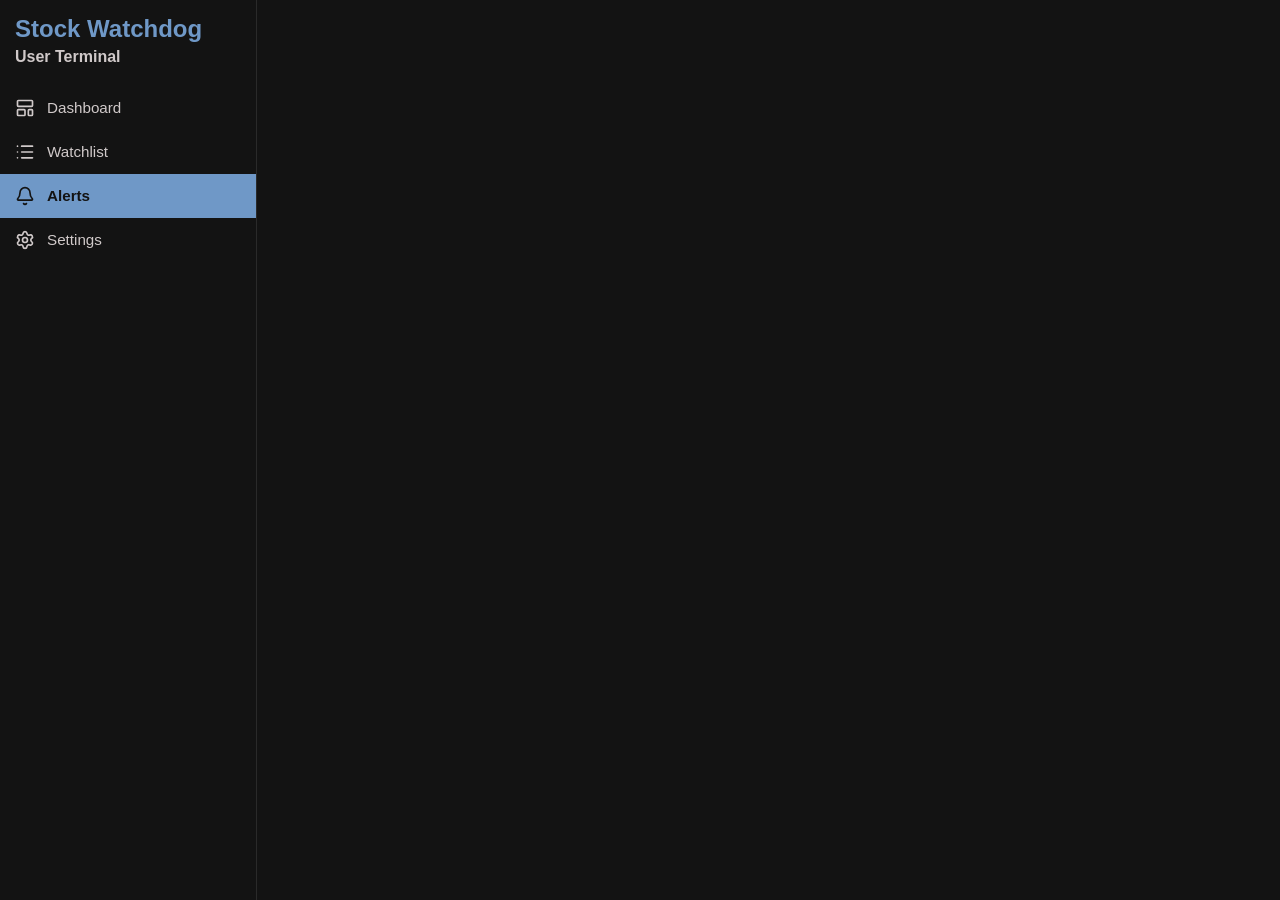
==== src/main/resources/static/alerts.html @ f3382009 "Add HTML files for alerts, settings, and watchlist; update index and login pages with CSRF protectio" ====
<!DOCTYPE html>
<html lang="en">
<head>
    <meta charset="UTF-8">
    <meta name="viewport" content="width=device-width, initial-scale=1.0">
    <title>Alerts</title>
    <link rel="stylesheet" href="./index.css">
    <link rel="stylesheet" href="https://rsms.me/inter/inter.css">
    <script src="form.js" defer></script>
</head>
<body>
    <div class="sidebar">
        <h2>Stock Watchdog</h2>
        <h4> User Terminal</h4>
        <div class="tab-container">
            <ul>
                <li><svg xmlns="http://www.w3.org/2000/svg" width="24" height="24" viewBox="0 0 24 24" fill="none" stroke="currentColor" stroke-width="2" stroke-linecap="round" stroke-linejoin="round" class="lucide lucide-layout-template-icon lucide-layout-template"><rect width="18" height="7" x="3" y="3" rx="1"/><rect width="9" height="7" x="3" y="14" rx="1"/><rect width="5" height="7" x="16" y="14" rx="1"/></svg>
                    <button type="button" data-page="./index.html">Dashboard</button>
                </li>
                <li>
                    <svg xmlns="http://www.w3.org/2000/svg" width="24" height="24" viewBox="0 0 24 24" fill="none" stroke="currentColor" stroke-width="2" stroke-linecap="round" stroke-linejoin="round" class="lucide lucide-list-icon lucide-list"><path d="M3 5h.01"/><path d="M3 12h.01"/><path d="M3 19h.01"/><path d="M8 5h13"/><path d="M8 12h13"/><path d="M8 19h13"/></svg>
                    <button type="button" data-page="./watchlist.html">Watchlist</button>
                </li>
                <li class="active">
                    <svg xmlns="http://www.w3.org/2000/svg" width="24" height="24" viewBox="0 0 24 24" fill="none" stroke="currentColor" stroke-width="2" stroke-linecap="round" stroke-linejoin="round" class="lucide lucide-bell-icon lucide-bell"><path d="M10.268 21a2 2 0 0 0 3.464 0"/><path d="M3.262 15.326A1 1 0 0 0 4 17h16a1 1 0 0 0 .74-1.673C19.41 13.956 18 12.499 18 8A6 6 0 0 0 6 8c0 4.499-1.411 5.956-2.738 7.326"/></svg>
                    <button type="button" data-page="./alerts.html">Alerts</button>
                </li>
                <li>
                    <svg xmlns="http://www.w3.org/2000/svg" width="24" height="24" viewBox="0 0 24 24" fill="none" stroke="currentColor" stroke-width="2" stroke-linecap="round" stroke-linejoin="round" class="lucide lucide-settings-icon lucide-settings"><path d="M9.671 4.136a2.34 2.34 0 0 1 4.659 0 2.34 2.34 0 0 0 3.319 1.915 2.34 2.34 0 0 1 2.33 4.033 2.34 2.34 0 0 0 0 3.831 2.34 2.34 0 0 1-2.33 4.033 2.34 2.34 0 0 0-3.319 1.915 2.34 2.34 0 0 1-4.659 0 2.34 2.34 0 0 0-3.32-1.915 2.34 2.34 0 0 1-2.33-4.033 2.34 2.34 0 0 0 0-3.831A2.34 2.34 0 0 1 6.35 6.051a2.34 2.34 0 0 0 3.319-1.915"/><circle cx="12" cy="12" r="3"/></svg>
                    <button type="button" data-page="./settings.html">Settings</button>
                </li>
            </ul>
        </div>
    </div>
</body>
</html>
---- src/main/resources/static/index.css ----
html, body{
    margin: 0px;
    background-color: #131313;
    height: 100%;
}
.topbar{
    position: fixed;
    top: 0;
    left: 20vw;
    right: 0;
    height: 64px;
    display: flex;
    align-items: center;
    padding: 0 20px;
    color: #d0c9c9;
    background-color: #131313;
    border-bottom: 1px solid #2a2a2a;
    border-left: 1px solid #2a2a2a;
    z-index: 10;
}   

.topbar h1{
    margin: 0;
    font-family: "Inter", sans-serif;
    font-size: 1.4rem;
}

.sidebar {
    width: 20vw;
    height: 100vh;
    border-right: 1px solid #2a2a2a;
    margin: 0;
    padding: 0;
    overflow-y: auto;      
}
.sidebar h2{
    color: #6f98c7;
    font-family: "Inter", sans-serif;
    height: auto;
    margin: 15px;
    margin-bottom: 0px;    
}
.sidebar h4{
    color: #d0c9c9;
    font-family: "Inter", sans-serif;
    height: auto;
    margin: 5px 15px 0px 15px;
}
.sidebar.tab-container ul{
    list-style-type: none;
    margin: 0;
    padding: 0;
}

.sidebar .tab-container ul{
    list-style-type: none;
    margin: 0;
    margin-top: 20px;
    padding: 0;
}
.sidebar .tab-container button{
    height: 100%;
    background-color: transparent;
    border-style: none;
    color: #d0c9c9;
    flex: 1;
    text-align: left;
    padding: 0;
    font-size: 0.95rem;
    line-height: 1;
    cursor: pointer;

}
.sidebar .tab-container li{
    width: 100%;
    display: flex;
    align-items: center;
    gap: 12px;
    padding: 12px 15px;
    margin-left: 0px;
    background-color: transparent;
    font-family: "Inter", sans-serif;
    color: #d0c9c9;
    font-size: small;
    list-style-type: none;
    transition: background-color 0.3s ease;
}
.sidebar .tab-container li svg{
    width: 20px;
    height: 20px;
    flex-shrink: 0;
}
.sidebar .tab-container li.active{
    background-color:#6f98c7;
    color: #131313;
}
.sidebar .tab-container li.active button{
    color: #131313;
    font-weight: 600;
}
.sidebar .tab-container li:hover{
    background-color:#2a2a2a;
}
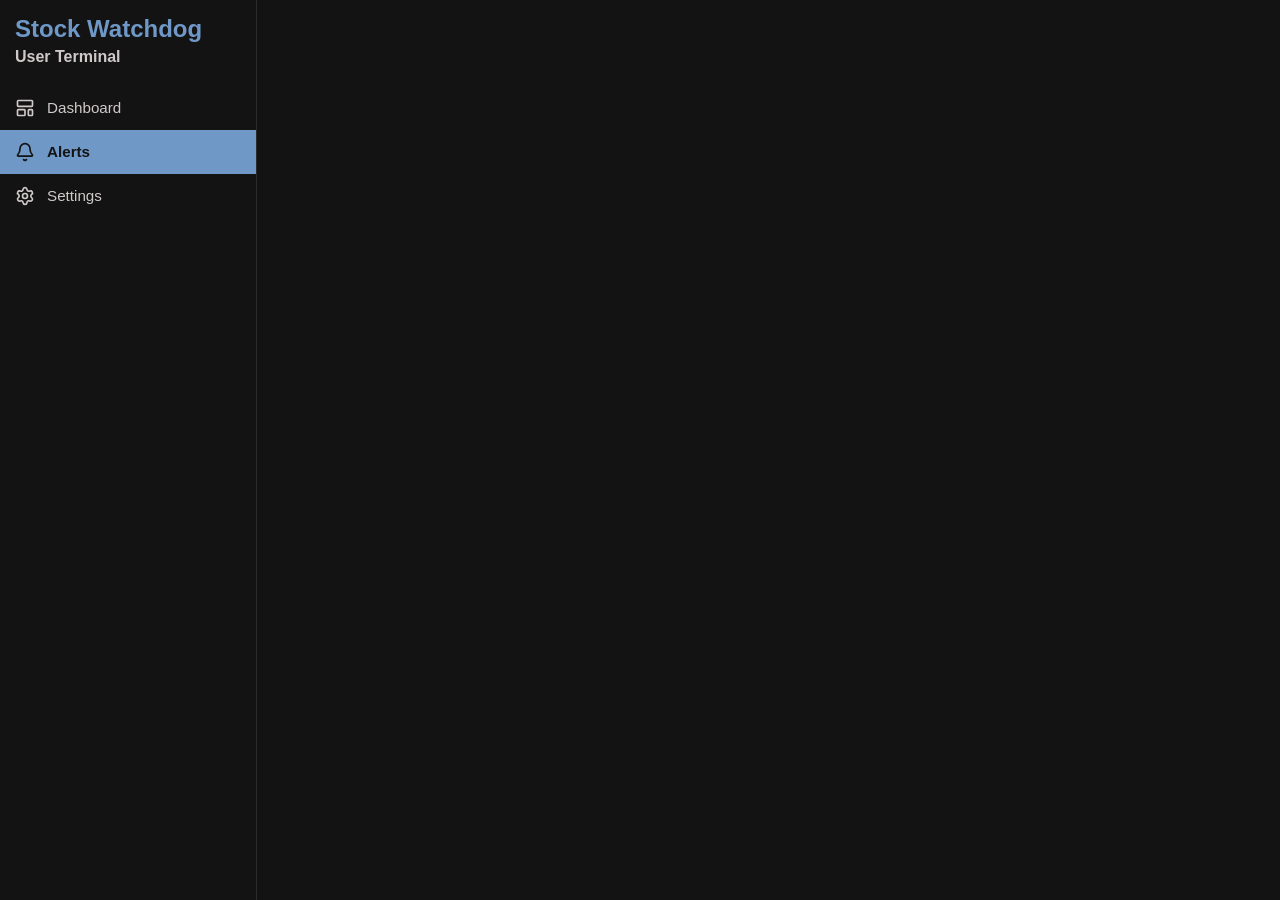
==== commit c887d311: "Removed static watchlist reference." ====
--- a/src/main/resources/static/alerts.html
+++ b/src/main/resources/static/alerts.html
@@ -17,10 +17,7 @@
                 <li><svg xmlns="http://www.w3.org/2000/svg" width="24" height="24" viewBox="0 0 24 24" fill="none" stroke="currentColor" stroke-width="2" stroke-linecap="round" stroke-linejoin="round" class="lucide lucide-layout-template-icon lucide-layout-template"><rect width="18" height="7" x="3" y="3" rx="1"/><rect width="9" height="7" x="3" y="14" rx="1"/><rect width="5" height="7" x="16" y="14" rx="1"/></svg>
                     <button type="button" data-page="./index.html">Dashboard</button>
                 </li>
-                <li>
-                    <svg xmlns="http://www.w3.org/2000/svg" width="24" height="24" viewBox="0 0 24 24" fill="none" stroke="currentColor" stroke-width="2" stroke-linecap="round" stroke-linejoin="round" class="lucide lucide-list-icon lucide-list"><path d="M3 5h.01"/><path d="M3 12h.01"/><path d="M3 19h.01"/><path d="M8 5h13"/><path d="M8 12h13"/><path d="M8 19h13"/></svg>
-                    <button type="button" data-page="./watchlist.html">Watchlist</button>
-                </li>
+               
                 <li class="active">
                     <svg xmlns="http://www.w3.org/2000/svg" width="24" height="24" viewBox="0 0 24 24" fill="none" stroke="currentColor" stroke-width="2" stroke-linecap="round" stroke-linejoin="round" class="lucide lucide-bell-icon lucide-bell"><path d="M10.268 21a2 2 0 0 0 3.464 0"/><path d="M3.262 15.326A1 1 0 0 0 4 17h16a1 1 0 0 0 .74-1.673C19.41 13.956 18 12.499 18 8A6 6 0 0 0 6 8c0 4.499-1.411 5.956-2.738 7.326"/></svg>
                     <button type="button" data-page="./alerts.html">Alerts</button>
--- a/src/main/resources/static/index.css
+++ b/src/main/resources/static/index.css
@@ -100,4 +100,115 @@
 }
 .sidebar .tab-container li:hover{
     background-color:#2a2a2a;
+}
+:root{
+    --surface: #131313;
+    --surface-high: #2a2a2a;
+    --surface-highest: #353534;
+    --border: #2a2a2a;
+    --text: #e5e2e1;
+    --text-muted: #d0c9c9;
+    --text-dim: #9a9a9a;
+    --primary: #6f98c7;
+    --positive: #4edea3;
+    --negative: #ff8a80;
+    --radius-sm: 4px;
+    --radius: 6px;
+    --space-sm: 8px;
+    --space-md: 16px;
+    --space-lg: 24px;
+    --font-mono: "JetBrains Mono", monospace;
+}
+
+.main-content{
+    position: fixed;
+    top: 64px;
+    left: 20vw;
+    right: 0;
+    bottom: 0;
+    overflow-y: auto;
+    padding: var(--space-lg);
+    box-sizing: border-box;
+}
+
+#results-container{
+    display: grid;
+    grid-template-columns: repeat(auto-fill, minmax(220px, 1fr));
+    gap: var(--space-md);
+}
+
+.stock-card{
+    background: var(--surface-high);
+    border: 1px solid var(--border);
+    border-radius: var(--radius);
+    padding: var(--space-md);
+    display: flex;
+    flex-direction: column;
+    gap: 6px;
+    transition: border-color 0.2s ease;
+}
+
+.stock-card:hover{
+    border-color: var(--primary);
+}
+
+.stock-card .symbol{
+    font-family: var(--font-mono);
+    font-weight: 600;
+    font-size: 1.05rem;
+    color: var(--primary);
+    line-height: 1.2;
+}
+
+.stock-card .company-name{
+    color: var(--text-muted);
+    font-size: 0.85rem;
+    line-height: 1.35;
+    overflow-wrap: break-word;
+}
+
+.stock-card .meta{
+    display: flex;
+    flex-wrap: wrap;
+    gap: 6px;
+    margin-top: 4px;
+}
+
+.stock-card .badge{
+    font-family: var(--font-mono);
+    font-size: 0.68rem;
+    letter-spacing: 0.03em;
+    text-transform: uppercase;
+    color: var(--text-dim);
+    background: var(--surface);
+    border: 1px solid var(--border);
+    border-radius: var(--radius-sm);
+    padding: 3px 7px;
+}
+
+.search-input-wrapper{
+    position: relative;
+    display: inline-block;
+}
+
+.spinner{
+    display: none;
+    position: absolute;
+    right: 12px;
+    top: 50%;
+    width: 14px;
+    height: 14px;
+    margin-top: -7px;
+    border: 2px solid var(--border);
+    border-top-color: var(--primary);
+    border-radius: 50%;
+    animation: spin 0.6s linear infinite;
+}
+
+.spinner.active{
+    display: block;
+}
+
+@keyframes spin{
+    to { transform: rotate(360deg); }
 }
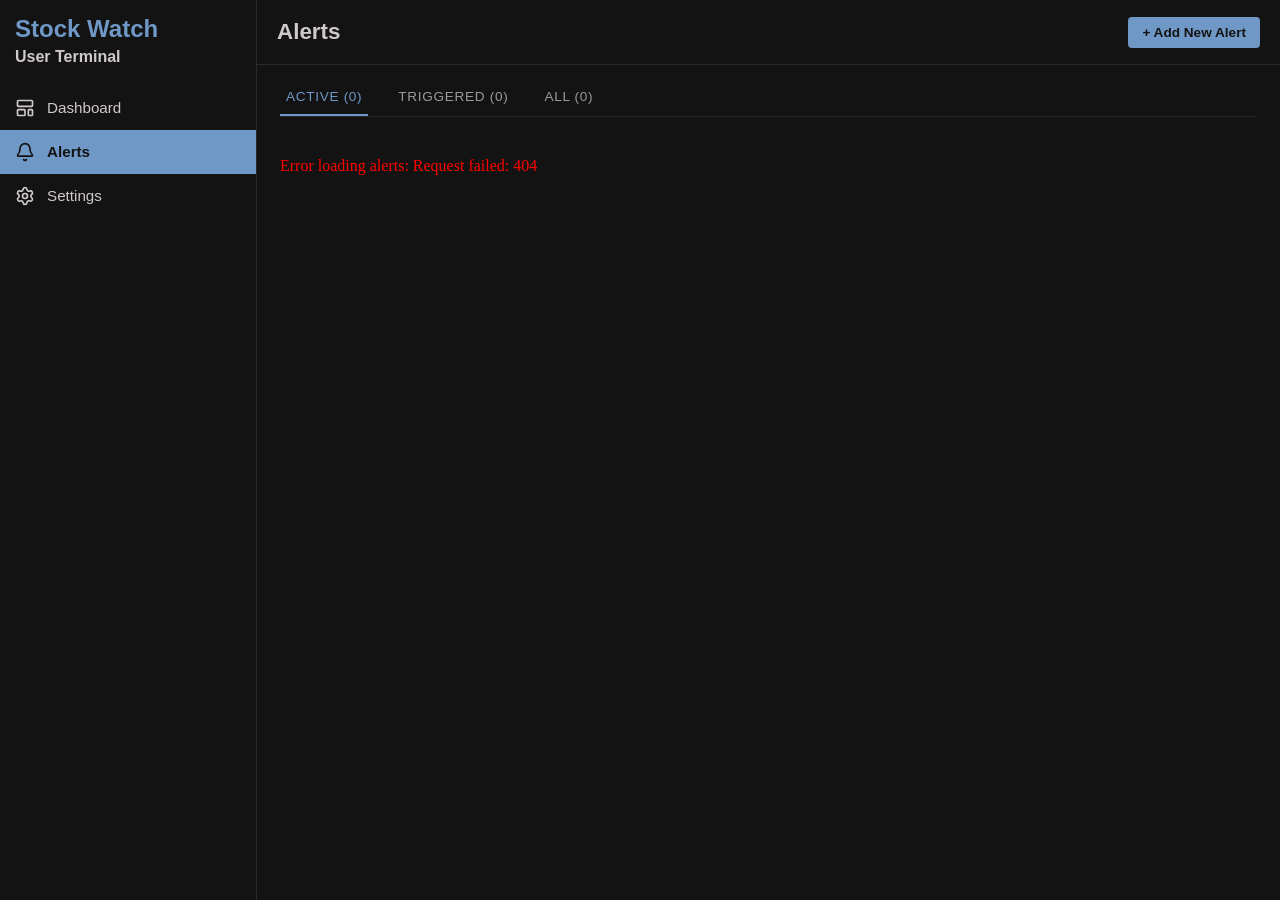
==== commit a9130de0: "Refactor UI components and styles for Stock Watch application - Updated CSS styles for improved layo" ====
--- a/src/main/resources/static/alerts.html
+++ b/src/main/resources/static/alerts.html
@@ -6,18 +6,19 @@
     <title>Alerts</title>
     <link rel="stylesheet" href="./index.css">
     <link rel="stylesheet" href="https://rsms.me/inter/inter.css">
+    <script src="notifications.js" defer></script>
     <script src="form.js" defer></script>
+    <script src="alerts.js" defer></script>
 </head>
 <body>
     <div class="sidebar">
-        <h2>Stock Watchdog</h2>
+        <h2>Stock Watch</h2>
         <h4> User Terminal</h4>
         <div class="tab-container">
             <ul>
                 <li><svg xmlns="http://www.w3.org/2000/svg" width="24" height="24" viewBox="0 0 24 24" fill="none" stroke="currentColor" stroke-width="2" stroke-linecap="round" stroke-linejoin="round" class="lucide lucide-layout-template-icon lucide-layout-template"><rect width="18" height="7" x="3" y="3" rx="1"/><rect width="9" height="7" x="3" y="14" rx="1"/><rect width="5" height="7" x="16" y="14" rx="1"/></svg>
                     <button type="button" data-page="./index.html">Dashboard</button>
                 </li>
-               
                 <li class="active">
                     <svg xmlns="http://www.w3.org/2000/svg" width="24" height="24" viewBox="0 0 24 24" fill="none" stroke="currentColor" stroke-width="2" stroke-linecap="round" stroke-linejoin="round" class="lucide lucide-bell-icon lucide-bell"><path d="M10.268 21a2 2 0 0 0 3.464 0"/><path d="M3.262 15.326A1 1 0 0 0 4 17h16a1 1 0 0 0 .74-1.673C19.41 13.956 18 12.499 18 8A6 6 0 0 0 6 8c0 4.499-1.411 5.956-2.738 7.326"/></svg>
                     <button type="button" data-page="./alerts.html">Alerts</button>
@@ -29,5 +30,55 @@
             </ul>
         </div>
     </div>
+
+    <div class="topbar">
+        <h1>Alerts</h1>
+        <button type="button" id="open-add-alert-btn" class="btn-primary" style="margin-left:auto;">+ Add New Alert</button>
+    </div>
+
+    <div class="main-content">
+        <div class="tabs">
+            <button type="button" class="tab active" data-tab="active">Active (<span id="tab-count-active">0</span>)</button>
+            <button type="button" class="tab" data-tab="triggered">Triggered (<span id="tab-count-triggered">0</span>)</button>
+            <button type="button" class="tab" data-tab="all">All (<span id="tab-count-all">0</span>)</button>
+        </div>
+
+        <div id="alerts-grid" class="alerts-grid"></div>
+        <p id="alerts-empty" class="no-results" hidden>No alerts here yet.</p>
+
+        
+    </div>
+
+    <div id="add-alert-modal" class="modal-overlay" hidden>
+        <div class="modal">
+            <h2>Add Alert</h2>
+
+            <div id="stock-search-step">
+                <label for="alert-stock-search" class="sr-only">Search stocks</label>
+                <input type="text" id="alert-stock-search" placeholder="Search symbol or company..." style="width:100%; box-sizing:border-box; background:var(--surface); border:1px solid var(--border); border-radius:var(--radius-sm); padding:8px 10px; color:var(--text); font-family:'Inter',sans-serif;">
+                <div id="stock-search-results" class="stock-search-results"></div>
+            </div>
+
+            <div id="selected-stock-chip" class="selected-stock-chip" hidden>
+                <span id="selected-stock-label"></span>
+                <button type="button" id="change-stock-btn" style="background:none;border:none;color:var(--text-dim);cursor:pointer;">Change</button>
+            </div>
+
+            <form id="new-alert-form" class="alert-form" hidden style="margin-top:var(--space-md);">
+                <label for="new-alert-condition" class="sr-only">Condition</label>
+                <select id="new-alert-condition" name="condition">
+                    <option value="ABOVE">Above</option>
+                    <option value="BELOW">Below</option>
+                </select>
+                <label for="new-alert-value" class="sr-only">Price</label>
+                <input type="number" id="new-alert-value" name="value" step="0.01" min="0" placeholder="Target price" required>
+                <button type="submit">Set Alert</button>
+            </form>
+
+            <p id="new-alert-feedback" class="alert-feedback" hidden></p>
+
+            <button type="button" id="close-add-alert-btn" class="btn-primary" style="margin-top:var(--space-md); background:var(--surface-highest); color:var(--text);">Cancel</button>
+        </div>
+    </div>
 </body>
 </html>
--- a/src/main/resources/static/index.css
+++ b/src/main/resources/static/index.css
@@ -1,9 +1,11 @@
-html, body{
+html,
+body {
     margin: 0px;
     background-color: #131313;
     height: 100%;
 }
-.topbar{
+
+.topbar {
     position: fixed;
     top: 0;
     left: 20vw;
@@ -17,12 +19,47 @@
     border-bottom: 1px solid #2a2a2a;
     border-left: 1px solid #2a2a2a;
     z-index: 10;
-}   
-
-.topbar h1{
+}
+
+.topbar form {
+    display: flex;
+    align-items: center;
+    gap: var(--space-sm);
+    margin-left: auto;
+}
+
+.topbar form label {
+    font-family: "Inter", sans-serif;
+    font-size: 0.85rem;
+    color: var(--text-dim);
+}
+
+.topbar h1 {
     margin: 0;
     font-family: "Inter", sans-serif;
     font-size: 1.4rem;
+}
+
+#stock-search {
+    background: var(--surface-high);
+    border: 1px solid var(--border);
+    border-radius: var(--radius);
+    padding: 8px 12px;
+    font-family: "Inter", sans-serif;
+    font-size: 0.9rem;
+    color: var(--text);
+    outline: none;
+    min-width: 260px;
+    transition: border-color 0.2s ease, box-shadow 0.2s ease;
+}
+
+#stock-search::placeholder {
+    color: var(--text-dim);
+}
+
+#stock-search:focus {
+    border-color: var(--primary);
+    box-shadow: 0 0 0 2px rgba(111, 152, 199, 0.25);
 }
 
 .sidebar {
@@ -31,34 +68,54 @@
     border-right: 1px solid #2a2a2a;
     margin: 0;
     padding: 0;
-    overflow-y: auto;      
-}
-.sidebar h2{
+    overflow-y: auto;
+}
+
+.sidebar h2 {
     color: #6f98c7;
     font-family: "Inter", sans-serif;
     height: auto;
     margin: 15px;
-    margin-bottom: 0px;    
-}
-.sidebar h4{
+    margin-bottom: 0px;
+}
+
+.sidebar h4 {
     color: #d0c9c9;
     font-family: "Inter", sans-serif;
     height: auto;
     margin: 5px 15px 0px 15px;
 }
-.sidebar.tab-container ul{
+
+.sidebar.tab-container ul {
     list-style-type: none;
     margin: 0;
     padding: 0;
 }
 
-.sidebar .tab-container ul{
+.sidebar .tab-container ul {
     list-style-type: none;
     margin: 0;
     margin-top: 20px;
     padding: 0;
 }
-.sidebar .tab-container button{
+
+.back-button {
+    background-color: transparent;
+    cursor: pointer;
+    border: none;
+    color: white;
+}
+
+.no-results {
+    grid-column: 1 / -1;
+    text-align: center;
+    color: var(--text-dim);
+    font-family: "Inter", sans-serif;
+    font-size: 0.9rem;
+    padding: var(--space-lg) 0;
+}
+
+.sidebar .tab-container button {
     height: 100%;
     background-color: transparent;
     border-style: none;
@@ -71,7 +128,8 @@
     cursor: pointer;
 
 }
-.sidebar .tab-container li{
+
+.sidebar .tab-container li {
     width: 100%;
     display: flex;
     align-items: center;
@@ -85,23 +143,28 @@
     list-style-type: none;
     transition: background-color 0.3s ease;
 }
-.sidebar .tab-container li svg{
+
+.sidebar .tab-container li svg {
     width: 20px;
     height: 20px;
     flex-shrink: 0;
 }
-.sidebar .tab-container li.active{
-    background-color:#6f98c7;
+
+.sidebar .tab-container li.active {
+    background-color: #6f98c7;
     color: #131313;
 }
-.sidebar .tab-container li.active button{
+
+.sidebar .tab-container li.active button {
     color: #131313;
     font-weight: 600;
 }
-.sidebar .tab-container li:hover{
-    background-color:#2a2a2a;
-}
-:root{
+
+.sidebar .tab-container li:hover {
+    background-color: #2a2a2a;
+}
+
+:root {
     --surface: #131313;
     --surface-high: #2a2a2a;
     --surface-highest: #353534;
@@ -112,6 +175,7 @@
     --primary: #6f98c7;
     --positive: #4edea3;
     --negative: #ff8a80;
+    --warning: #f0b86e;
     --radius-sm: 4px;
     --radius: 6px;
     --space-sm: 8px;
@@ -120,7 +184,22 @@
     --font-mono: "JetBrains Mono", monospace;
 }
 
-.main-content{
+.content-spinner {
+    display: none;
+    margin: 60px auto;
+    width: 32px;
+    height: 32px;
+    border: 3px solid var(--border);
+    border-top-color: var(--primary);
+    border-radius: 50%;
+    animation: spin 0.6s linear infinite;
+}
+
+.content-spinner.active {
+    display: block;
+}
+
+.main-content {
     position: fixed;
     top: 64px;
     left: 20vw;
@@ -131,13 +210,14 @@
     box-sizing: border-box;
 }
 
-#results-container{
+#results-container {
     display: grid;
     grid-template-columns: repeat(auto-fill, minmax(220px, 1fr));
     gap: var(--space-md);
 }
 
-.stock-card{
+.stock-card {
+    cursor: pointer;
     background: var(--surface-high);
     border: 1px solid var(--border);
     border-radius: var(--radius);
@@ -145,14 +225,52 @@
     display: flex;
     flex-direction: column;
     gap: 6px;
+    justify-content: space-between;
     transition: border-color 0.2s ease;
 }
 
-.stock-card:hover{
+.stock-card-price-block {
+    align-self: flex-end;
+    text-align: right;
+    margin-top: 6px;
+}
+
+.stock-card-price {
+    display: block;
+    font-family: var(--font-mono);
+    font-weight: 600;
+    font-size: 0.95rem;
+    color: var(--text);
+}
+
+.stock-card-updated {
+    display: block;
+    font-family: var(--font-mono);
+    font-size: 0.7rem;
+    margin-top: 2px;
+}
+
+.stale-fresh {
+    color: var(--positive);
+}
+
+.stale-warning {
+    color: var(--warning);
+}
+
+.stale-old {
+    color: var(--negative);
+}
+
+.stale-unknown {
+    color: var(--text-dim);
+}
+
+.stock-card:hover {
     border-color: var(--primary);
 }
 
-.stock-card .symbol{
+.stock-card .symbol {
     font-family: var(--font-mono);
     font-weight: 600;
     font-size: 1.05rem;
@@ -160,21 +278,36 @@
     line-height: 1.2;
 }
 
-.stock-card .company-name{
+.stock-card .company-name {
     color: var(--text-muted);
     font-size: 0.85rem;
     line-height: 1.35;
     overflow-wrap: break-word;
 }
 
-.stock-card .meta{
+.stock-card .meta {
     display: flex;
     flex-wrap: wrap;
     gap: 6px;
     margin-top: 4px;
 }
 
-.stock-card .badge{
+.price-up {
+    color: var(--positive);
+}
+
+.price-down {
+    color: var(--negative);
+}
+
+.stock-card-price svg {
+    vertical-align: middle;
+    width: 16px;
+    height: 16px;
+    margin-left: 2px;
+}
+
+.stock-card .badge {
     font-family: var(--font-mono);
     font-size: 0.68rem;
     letter-spacing: 0.03em;
@@ -186,29 +319,728 @@
     padding: 3px 7px;
 }
 
-.search-input-wrapper{
-    position: relative;
-    display: inline-block;
-}
-
-.spinner{
+.badge-type {
+    color: var(--text);
+    font-weight: 600;
+}
+
+
+
+.detail-header {
+    display: flex;
+    flex-wrap: wrap;
+    justify-content: space-between;
+    align-items: flex-end;
+    gap: var(--space-lg);
+    margin-bottom: var(--space-lg);
+}
+
+.detail-heading {
+    display: flex;
+    align-items: center;
+    gap: var(--space-sm);
+    flex-wrap: wrap;
+}
+
+.detail-heading h1 {
+    margin: 0;
+    font-size: 1.8rem;
+    color: var(--text);
+}
+
+.detail-heading .badge {
+    font-family: var(--font-mono);
+    font-size: 0.68rem;
+    letter-spacing: 0.03em;
+    text-transform: uppercase;
+    color: var(--text-dim);
+    background: var(--surface);
+    border: 1px solid var(--border);
+    border-radius: var(--radius-sm);
+    padding: 3px 7px;
+}
+
+.detail-subrow {
+    display: flex;
+    flex-wrap: wrap;
+    gap: var(--space-md);
+    margin-top: 6px;
+    font-family: var(--font-mono);
+    font-size: 0.8rem;
+    color: var(--text-dim);
+    text-transform: uppercase;
+    letter-spacing: 0.03em;
+}
+
+.detail-subrow .label {
+    color: var(--text-dim);
+    margin-right: 4px;
+}
+
+.detail-price-block {
+    text-align: right;
+}
+
+.detail-price {
+    font-size: 1.8rem;
+    font-weight: 600;
+    color: var(--text);
+    line-height: 1;
+}
+
+.detail-price.placeholder {
+    color: var(--text-dim);
+    font-style: italic;
+    font-size: 1rem;
+    font-weight: 400;
+}
+
+.detail-grid {
+    display: grid;
+    grid-template-columns: 2fr 1fr;
+    gap: var(--space-lg);
+}
+
+@media (max-width: 900px) {
+    .detail-grid {
+        grid-template-columns: 1fr;
+    }
+}
+
+.panel {
+    background: var(--surface-high);
+    border: 1px solid var(--border);
+    border-radius: var(--radius);
+    padding: var(--space-md);
+}
+
+.panel-title {
+    font-family: var(--font-mono);
+    font-size: 0.75rem;
+    text-transform: uppercase;
+    letter-spacing: 0.05em;
+    color: var(--text-dim);
+    margin: 0 0 var(--space-sm) 0;
+}
+
+.panel-placeholder-text {
+    color: var(--text-dim);
+    font-size: 0.85rem;
+    font-style: italic;
+}
+
+.detail-facts {
+    display: grid;
+    grid-template-columns: 1fr 1fr;
+    gap: var(--space-sm) var(--space-md);
+}
+
+.detail-fact-label {
+    font-size: 0.7rem;
+    text-transform: uppercase;
+    letter-spacing: 0.03em;
+    color: var(--text-dim);
+    margin-bottom: 2px;
+}
+
+.detail-fact-value {
+    font-family: var(--font-mono);
+    color: var(--text);
+    font-size: 0.9rem;
+}
+
+
+@keyframes spin {
+    to {
+        transform: rotate(360deg);
+    }
+}
+
+.detail-price-updated {
+    margin-top: 4px;
+    font-family: var(--font-mono);
+    font-size: 0.75rem;
+    color: var(--text-dim);
+}
+
+#stock-search::-webkit-search-cancel-button {
+    -webkit-appearance: none;
+    appearance: none;
+    height: 14px;
+    width: 14px;
+    cursor: pointer;
+    background-color: var(--text-dim);
+    -webkit-mask-repeat: no-repeat;
+    mask-repeat: no-repeat;
+    -webkit-mask-size: contain;
+    mask-size: contain;
+    -webkit-mask-image: url("data:image/svg+xml,%3Csvg xmlns='http://www.w3.org/2000/svg' viewBox='0 0 24 24' fill='none' stroke='black' stroke-width='2' stroke-linecap='round' stroke-linejoin='round'%3E%3Cpath d='M18 6 6 18'/%3E%3Cpath d='M6 6 18 18'/%3E%3C/svg%3E");
+    mask-image: url("data:image/svg+xml,%3Csvg xmlns='http://www.w3.org/2000/svg' viewBox='0 0 24 24' fill='none' stroke='black' stroke-width='2' stroke-linecap='round' stroke-linejoin='round'%3E%3Cpath d='M18 6 6 18'/%3E%3Cpath d='M6 6 18 18'/%3E%3C/svg%3E");
+}
+
+#stock-search::-webkit-search-cancel-button:hover {
+    background-color: var(--text);
+}
+
+.dashboard-stats {
+    display: grid;
+    grid-template-columns: repeat(auto-fit, minmax(180px, 1fr));
+    gap: var(--space-md);
+    margin-bottom: var(--space-lg);
+}
+
+.stat-card {
+    background: var(--surface-high);
+    border: 1px solid var(--border);
+    border-radius: var(--radius);
+    padding: var(--space-md);
+}
+
+.stat-label {
+    font-family: var(--font-mono);
+    font-size: 0.7rem;
+    text-transform: uppercase;
+    letter-spacing: 0.05em;
+    color: var(--text-dim);
+    margin: 0 0 6px 0;
+}
+
+.stat-value {
+    font-size: 1.6rem;
+    font-weight: 600;
+    color: var(--text);
+    margin: 0;
+    font-family: var(--font-mono);
+}
+
+.dashboard-grid {
+    display: grid;
+    grid-template-columns: 2.5fr 1fr;
+    gap: var(--space-lg);
+    align-items: start;
+}
+
+@media (max-width: 900px) {
+    .dashboard-grid {
+        grid-template-columns: 1fr;
+    }
+}
+
+.alert-row {
+    padding: var(--space-sm) 0;
+    border-bottom: 1px solid var(--border);
+}
+
+.alert-row:last-child {
+    border-bottom: none;
+}
+
+.alert-symbol {
+    display: block;
+    font-family: var(--font-mono);
+    font-weight: 600;
+    color: var(--primary);
+    font-size: 0.9rem;
+}
+
+.alert-condition {
+    display: block;
+    font-size: 0.8rem;
+    color: var(--text-dim);
+    margin-top: 2px;
+}
+
+.alerts-empty {
+    color: var(--text-dim);
+    font-size: 0.85rem;
+    font-style: italic;
+}
+
+.detail-side {
+    display: flex;
+    flex-direction: column;
+    gap: var(--space-lg);
+}
+
+.alert-form {
+    display: flex;
+    flex-direction: column;
+    gap: var(--space-sm);
+}
+
+.alert-form select,
+.alert-form input {
+    background: var(--surface);
+    border: 1px solid var(--border);
+    border-radius: var(--radius-sm);
+    padding: 8px 10px;
+    font-family: "Inter", sans-serif;
+    font-size: 0.85rem;
+    color: var(--text);
+    outline: none;
+}
+
+.alert-form select:focus,
+.alert-form input:focus {
+    border-color: var(--primary);
+    box-shadow: 0 0 0 2px rgba(111, 152, 199, 0.25);
+}
+
+.alert-form button {
+    border: 0;
+    border-radius: var(--radius-sm);
+    padding: 8px 10px;
+    font-family: "Inter", sans-serif;
+    font-size: 0.85rem;
+    font-weight: 600;
+    color: var(--surface);
+    background: var(--primary);
+    cursor: pointer;
+}
+
+.alert-form button:hover {
+    filter: brightness(1.08);
+}
+
+.alert-feedback {
+    margin-top: var(--space-sm);
+    font-size: 0.8rem;
+    color: var(--text-dim);
+}
+
+.alert-feedback.success {
+    color: var(--positive);
+}
+
+.alert-feedback.error {
+    color: var(--negative);
+}
+
+.notification-settings-panel .panel-placeholder-text {
+    margin-bottom: var(--space-sm);
+}
+
+.btn-primary {
+    border: 0;
+    border-radius: var(--radius-sm);
+    padding: 8px 14px;
+    font-family: "Inter", sans-serif;
+    font-size: 0.85rem;
+    font-weight: 600;
+    color: var(--surface);
+    background: var(--primary);
+    cursor: pointer;
+}
+
+.btn-primary:hover {
+    filter: brightness(1.08);
+}
+
+.tabs {
+    display: flex;
+    gap: 24px;
+    border-bottom: 1px solid var(--border);
+    margin-bottom: var(--space-lg);
+}
+
+.tab {
+    background: none;
+    border: none;
+    padding-bottom: 10px;
+    color: var(--text-dim);
+    font-family: "Inter", sans-serif;
+    font-size: 0.85rem;
+    text-transform: uppercase;
+    letter-spacing: 0.05em;
+    cursor: pointer;
+    border-bottom: 2px solid transparent;
+}
+
+.tab.active {
+    color: var(--primary);
+    border-bottom-color: var(--primary);
+}
+
+.tab:hover {
+    color: var(--text);
+}
+
+.alerts-grid {
+    display: grid;
+    grid-template-columns: repeat(auto-fill, minmax(280px, 1fr));
+    gap: var(--space-md);
+}
+
+.alert-card {
+    background: var(--surface-high);
+    border: 1px solid var(--border);
+    border-radius: var(--radius);
+    padding: var(--space-md);
+    display: flex;
+    flex-direction: column;
+    gap: var(--space-sm);
+    cursor: pointer;
+    justify-content: space-between;
+    transition: border-color 0.2s ease;
+}
+
+.alert-card:hover {
+    border-color: var(--primary);
+}
+
+.alert-card-header {
+    display: flex;
+    justify-content: space-between;
+    align-items: flex-start;
+}
+
+.alert-card-symbol {
+    font-family: var(--font-mono);
+    font-weight: 600;
+    color: var(--primary);
+    font-size: 1rem;
+}
+
+.alert-card-company {
+    color: var(--text-dim);
+    font-size: 0.78rem;
+    display: block;
+    margin-top: 2px;
+}
+
+.status-badge {
+    font-family: var(--font-mono);
+    font-size: 0.65rem;
+    text-transform: uppercase;
+    letter-spacing: 0.04em;
+    padding: 3px 8px;
+    border-radius: var(--radius-sm);
+    border: 1px solid;
+}
+
+.status-active {
+    color: var(--positive);
+    border-color: var(--positive);
+    background: rgba(78, 222, 163, 0.08);
+}
+
+.status-triggered {
+    color: var(--warning);
+    border-color: var(--warning);
+    background: rgba(240, 184, 110, 0.08);
+}
+
+.alert-card-details {
+    display: grid;
+    grid-template-columns: 1fr 1fr;
+    gap: var(--space-sm);
+}
+
+.alert-detail-label {
+    font-size: 0.68rem;
+    text-transform: uppercase;
+    color: var(--text-dim);
+    margin-bottom: 2px;
+}
+
+.alert-detail-value {
+    font-family: var(--font-mono);
+    color: var(--text);
+    font-size: 0.88rem;
+}
+
+.alert-progress-track {
+    height: 4px;
+    background: var(--surface);
+    border-radius: 2px;
+    overflow: hidden;
+    margin-top: 4px;
+}
+
+.alert-progress-fill {
+    height: 100%;
+    background: var(--primary);
+}
+
+.status-triggered-fill {
+    background: var(--warning);
+}
+
+.alert-card-footer {
+    display: flex;
+    justify-content: flex-end;
+    border-top: 1px solid var(--border);
+    padding-top: var(--space-sm);
+}
+
+.alert-delete-btn {
+    background: none;
+    border: none;
+    color: var(--text-dim);
+    cursor: pointer;
+    padding: 4px 8px;
+    border-radius: var(--radius-sm);
+    font-family: "Inter", sans-serif;
+    font-size: 0.78rem;
+}
+
+.alert-delete-btn:hover {
+    color: var(--negative);
+    background: var(--surface);
+}
+
+.detail-price svg {
+    vertical-align: middle;
+    width: 22px;
+    height: 22px;
+    margin-left: 4px;
+}
+
+.alert-detail-page {
+    max-width: 1200px;
+}
+
+.alert-detail-header {
+    align-items: flex-start;
+    border-bottom: 1px solid var(--border);
+    padding-bottom: var(--space-lg);
+}
+
+.alert-detail-heading {
+    display: flex;
+    align-items: center;
+    gap: var(--space-sm);
+    flex-wrap: wrap;
+    margin-bottom: var(--space-sm);
+}
+
+.alert-detail-heading h1 {
+    margin: 0;
+    font-size: clamp(1.35rem, 3vw, 1.8rem);
+}
+
+.alert-detail-description {
+    color: var(--text-dim);
+    margin: 0;
+    font-size: 0.9rem;
+}
+
+.alert-detail-id {
+    color: var(--text-dim);
+    font-family: var(--font-mono);
+    font-size: 0.75rem;
+    margin: var(--space-sm) 0 0;
+}
+
+.alert-detail-actions {
+    display: flex;
+    gap: var(--space-sm);
+    flex-wrap: wrap;
+}
+
+.alert-detail-actions button {
+    white-space: nowrap;
+}
+
+.btn-danger {
+    border: 1px solid var(--negative);
+    border-radius: var(--radius-sm);
+    padding: 8px 14px;
+    font-family: "Inter", sans-serif;
+    font-size: 0.85rem;
+    font-weight: 600;
+    color: var(--negative);
+    background: transparent;
+    cursor: pointer;
+}
+
+.btn-danger:hover {
+    background: rgba(255, 138, 128, 0.1);
+}
+
+.alert-detail-main {
+    display: flex;
+    flex-direction: column;
+    gap: var(--space-lg);
+}
+
+.alert-detail-status {
+    display: grid;
+    grid-template-columns: repeat(3, 1fr);
+    gap: var(--space-md);
+    margin-bottom: var(--space-md);
+}
+
+.alert-detail-stat {
+    border-left: 2px solid var(--primary);
+    padding-left: var(--space-sm);
+}
+
+.alert-detail-stat-label {
+    color: var(--text-dim);
+    font-size: 0.7rem;
+    text-transform: uppercase;
+    letter-spacing: 0.04em;
+}
+
+.alert-detail-stat-value {
+    color: var(--text);
+    font-family: var(--font-mono);
+    font-size: 1.1rem;
+    margin-top: 4px;
+}
+
+.alert-detail-progress {
+    height: 8px;
+    background: var(--surface);
+    border-radius: var(--radius-sm);
+    overflow: hidden;
+    margin-top: var(--space-md);
+}
+
+.alert-detail-progress-fill {
+    height: 100%;
+    background: var(--primary);
+    transition: width 0.3s ease;
+}
+
+.alert-detail-progress-fill.triggered {
+    background: var(--warning);
+}
+
+.alert-detail-chart {
+    min-height: 220px;
+    display: flex;
+    align-items: center;
+    justify-content: center;
+    border: 1px dashed var(--border);
+    border-radius: var(--radius-sm);
+    color: var(--text-dim);
+    text-align: center;
+    padding: var(--space-md);
+}
+
+.alert-detail-stock-link {
+    color: var(--primary);
+    text-decoration: none;
+}
+
+
+.alert-detail-stock-link:hover {
+    text-decoration: underline;
+}
+
+.alert-detail-activity {
+    width: 100%;
+    border-collapse: collapse;
+    font-size: 0.82rem;
+}
+
+.alert-detail-activity th,
+.alert-detail-activity td {
+    border-bottom: 1px solid var(--border);
+    padding: var(--space-sm);
+    text-align: left;
+}
+
+.alert-detail-activity th {
+    color: var(--text-dim);
+    font-family: var(--font-mono);
+    font-size: 0.68rem;
+    font-weight: 400;
+    text-transform: uppercase;
+}
+
+.alert-detail-activity td {
+    color: var(--text-dim);
+}
+
+.alert-detail-empty {
+    color: var(--text-dim);
+    text-align: center;
+    padding: var(--space-lg) 0;
+}
+
+@media (max-width: 600px) {
+    .alert-detail-status {
+        grid-template-columns: 1fr;
+    }
+
+    .alert-detail-actions {
+        width: 100%;
+    }
+
+    .alert-detail-actions button {
+        flex: 1;
+    }
+}
+
+
+.modal-overlay {
+    position: fixed;
+    inset: 0;
+    background: rgba(0, 0, 0, 0.55);
+    display: flex;
+    align-items: center;
+    justify-content: center;
+    z-index: 50;
+}
+
+.modal-overlay[hidden] {
     display: none;
-    position: absolute;
-    right: 12px;
-    top: 50%;
-    width: 14px;
-    height: 14px;
-    margin-top: -7px;
-    border: 2px solid var(--border);
-    border-top-color: var(--primary);
-    border-radius: 50%;
-    animation: spin 0.6s linear infinite;
-}
-
-.spinner.active{
-    display: block;
-}
-
-@keyframes spin{
-    to { transform: rotate(360deg); }
+}
+
+.modal {
+    background: var(--surface-high);
+    border: 1px solid var(--border);
+    border-radius: var(--radius);
+    padding: var(--space-lg);
+    width: min(92vw, 420px);
+    max-height: 85vh;
+    overflow-y: auto;
+}
+
+.modal h2 {
+    margin: 0 0 var(--space-md) 0;
+    font-size: 1.1rem;
+    color: var(--text);
+}
+
+.stock-search-results {
+    max-height: 200px;
+    overflow-y: auto;
+    border: 1px solid var(--border);
+    border-radius: var(--radius-sm);
+    margin-top: var(--space-sm);
+}
+
+.stock-search-result-item {
+    padding: 8px 10px;
+    cursor: pointer;
+    font-family: "Inter", sans-serif;
+    font-size: 0.85rem;
+    color: var(--text);
+    border-bottom: 1px solid var(--border);
+}
+
+.stock-search-result-item:last-child {
+    border-bottom: none;
+}
+
+.stock-search-result-item:hover {
+    background: var(--surface);
+}
+
+.selected-stock-chip {
+    display: flex;
+    justify-content: space-between;
+    align-items: center;
+    background: var(--surface);
+    border: 1px solid var(--border);
+    border-radius: var(--radius-sm);
+    padding: 8px 10px;
+    font-family: var(--font-mono);
+    font-size: 0.85rem;
+    color: var(--text);
+    margin-top: var(--space-sm);
 }
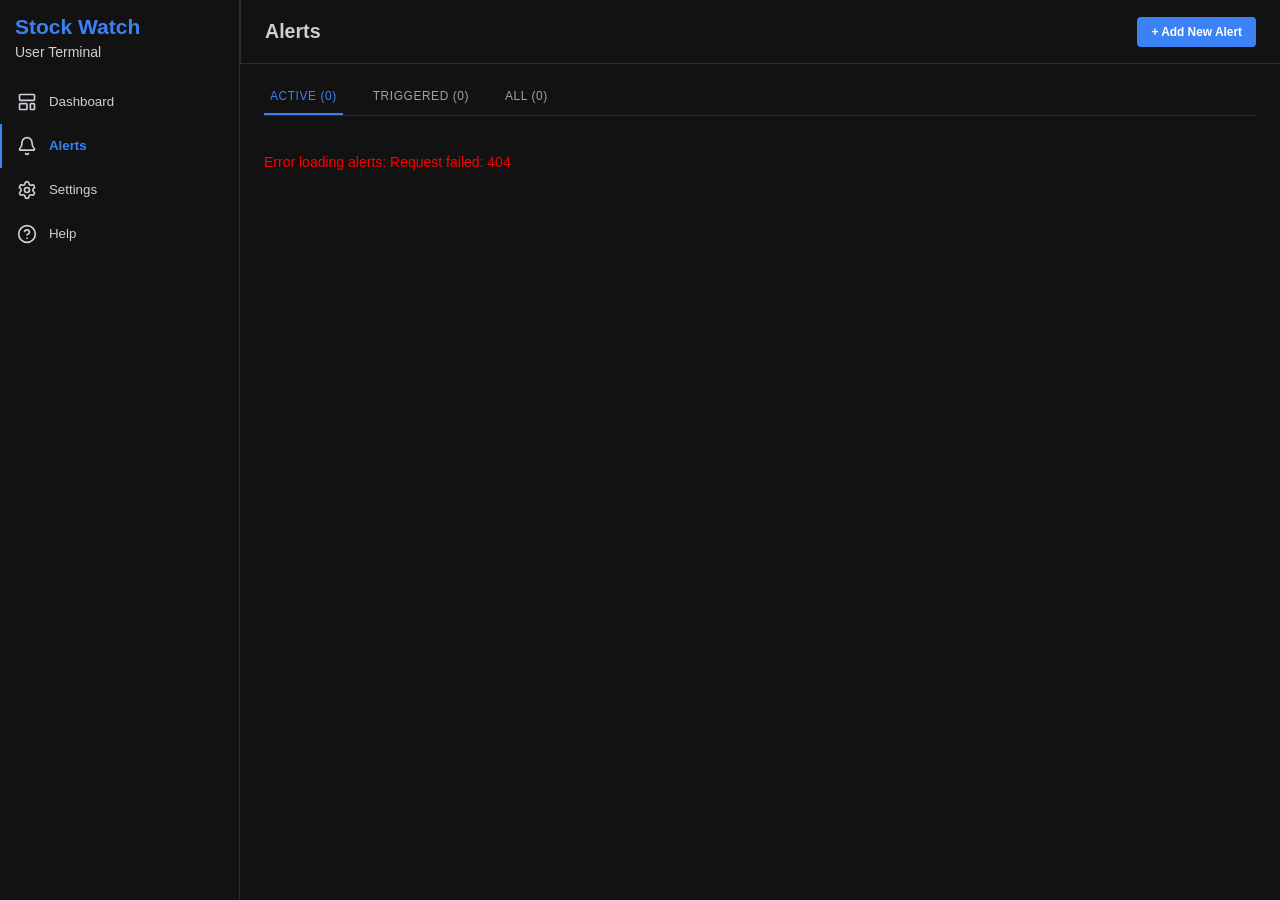
==== commit f078a163: "Refactor StockWatchdog application with new features and improvements - Updated README.md to reflect" ====
--- a/src/main/resources/static/alerts.html
+++ b/src/main/resources/static/alerts.html
@@ -26,6 +26,17 @@
                 <li>
                     <svg xmlns="http://www.w3.org/2000/svg" width="24" height="24" viewBox="0 0 24 24" fill="none" stroke="currentColor" stroke-width="2" stroke-linecap="round" stroke-linejoin="round" class="lucide lucide-settings-icon lucide-settings"><path d="M9.671 4.136a2.34 2.34 0 0 1 4.659 0 2.34 2.34 0 0 0 3.319 1.915 2.34 2.34 0 0 1 2.33 4.033 2.34 2.34 0 0 0 0 3.831 2.34 2.34 0 0 1-2.33 4.033 2.34 2.34 0 0 0-3.319 1.915 2.34 2.34 0 0 1-4.659 0 2.34 2.34 0 0 0-3.32-1.915 2.34 2.34 0 0 1-2.33-4.033 2.34 2.34 0 0 0 0-3.831A2.34 2.34 0 0 1 6.35 6.051a2.34 2.34 0 0 0 3.319-1.915"/><circle cx="12" cy="12" r="3"/></svg>
                     <button type="button" data-page="./settings.html">Settings</button>
+                </li>
+                <li>
+                    <svg xmlns="http://www.w3.org/2000/svg" width="1em" height="1em" viewBox="0 0 24 24">
+                        <title xmlns="">circle-question-mark</title>
+                        <g fill="none" stroke="currentColor" stroke-linecap="round" stroke-linejoin="round"
+                            stroke-width="2">
+                            <circle cx="12" cy="12" r="10" />
+                            <path d="M9.09 9a3 3 0 0 1 5.83 1c0 2-3 3-3 3m.08 4h.01" />
+                        </g>
+                    </svg> 
+                    <button type="button" data-page="./help.html">Help</button>
                 </li>
             </ul>
         </div>
--- a/src/main/resources/static/index.css
+++ b/src/main/resources/static/index.css
@@ -1,23 +1,63 @@
+:root {
+    /* DESIGN.md token set */
+    --surface: #121212;
+    --surface-high: #1e1e1e;
+    --surface-highest: #2a2a2a;
+    --border: #2d2d2d;
+    --text: #ffffff;
+    --text-muted: #cbd0d8;
+    --text-dim: #9ca3af;
+    --primary: #3b82f6;
+    --primary-hover: #2563eb;
+    --positive: #10b981;
+    --negative: #ef4444;
+    --warning: #f0b86e;
+    --radius-sm: 2px;
+    --radius: 4px;
+    --radius-lg: 8px;
+    --space-xs: 4px;
+    --space-sm: 8px;
+    --space-md: 16px;
+    --space-lg: 24px;
+    --sidebar-width: 240px;
+    --font-mono: "JetBrains Mono", monospace;
+    --font-body: "Inter", sans-serif;
+}
+
+* {
+    box-sizing: border-box;
+}
+
 html,
 body {
-    margin: 0px;
-    background-color: #131313;
+    margin: 0;
     height: 100%;
+    background-color: var(--surface);
+    color: var(--text);
+    font-family: var(--font-body);
+    font-size: 14px;
+}
+
+button,
+input,
+select,
+textarea {
+    font-family: inherit;
 }
 
 .topbar {
     position: fixed;
     top: 0;
-    left: 20vw;
+    left: var(--sidebar-width);
     right: 0;
     height: 64px;
     display: flex;
     align-items: center;
-    padding: 0 20px;
-    color: #d0c9c9;
-    background-color: #131313;
-    border-bottom: 1px solid #2a2a2a;
-    border-left: 1px solid #2a2a2a;
+    padding: 0 var(--space-lg);
+    color: var(--text-muted);
+    background-color: var(--surface);
+    border-bottom: 1px solid var(--border);
+    border-left: 1px solid var(--border);
     z-index: 10;
 }
 
@@ -29,15 +69,14 @@
 }
 
 .topbar form label {
-    font-family: "Inter", sans-serif;
     font-size: 0.85rem;
     color: var(--text-dim);
 }
 
 .topbar h1 {
     margin: 0;
-    font-family: "Inter", sans-serif;
     font-size: 1.4rem;
+    font-weight: 700;
 }
 
 #stock-search {
@@ -45,7 +84,6 @@
     border: 1px solid var(--border);
     border-radius: var(--radius);
     padding: 8px 12px;
-    font-family: "Inter", sans-serif;
     font-size: 0.9rem;
     color: var(--text);
     outline: none;
@@ -59,37 +97,31 @@
 
 #stock-search:focus {
     border-color: var(--primary);
-    box-shadow: 0 0 0 2px rgba(111, 152, 199, 0.25);
+    box-shadow: 0 0 0 2px rgba(59, 130, 246, 0.25);
 }
 
 .sidebar {
-    width: 20vw;
+    width: var(--sidebar-width);
     height: 100vh;
-    border-right: 1px solid #2a2a2a;
+    border-right: 1px solid var(--border);
     margin: 0;
     padding: 0;
     overflow-y: auto;
 }
 
 .sidebar h2 {
-    color: #6f98c7;
-    font-family: "Inter", sans-serif;
+    color: var(--primary);
     height: auto;
     margin: 15px;
     margin-bottom: 0px;
+    font-weight: 700;
 }
 
 .sidebar h4 {
-    color: #d0c9c9;
-    font-family: "Inter", sans-serif;
+    color: var(--text-muted);
     height: auto;
     margin: 5px 15px 0px 15px;
-}
-
-.sidebar.tab-container ul {
-    list-style-type: none;
-    margin: 0;
-    padding: 0;
+    font-weight: 400;
 }
 
 .sidebar .tab-container ul {
@@ -103,14 +135,13 @@
     background-color: transparent;
     cursor: pointer;
     border: none;
-    color: white;
+    color: var(--text);
 }
 
 .no-results {
     grid-column: 1 / -1;
     text-align: center;
     color: var(--text-dim);
-    font-family: "Inter", sans-serif;
     font-size: 0.9rem;
     padding: var(--space-lg) 0;
 }
@@ -119,14 +150,13 @@
     height: 100%;
     background-color: transparent;
     border-style: none;
-    color: #d0c9c9;
+    color: var(--text-muted);
     flex: 1;
     text-align: left;
     padding: 0;
     font-size: 0.95rem;
     line-height: 1;
     cursor: pointer;
-
 }
 
 .sidebar .tab-container li {
@@ -137,11 +167,11 @@
     padding: 12px 15px;
     margin-left: 0px;
     background-color: transparent;
-    font-family: "Inter", sans-serif;
-    color: #d0c9c9;
-    font-size: small;
+    color: var(--text-muted);
+    font-size: 14px;
     list-style-type: none;
-    transition: background-color 0.3s ease;
+    border-left: 2px solid transparent;
+    transition: background-color 0.2s ease, border-color 0.2s ease;
 }
 
 .sidebar .tab-container li svg {
@@ -150,38 +180,19 @@
     flex-shrink: 0;
 }
 
+/* DESIGN.md: active sidebar item is a 2px left border, not a filled background */
 .sidebar .tab-container li.active {
-    background-color: #6f98c7;
-    color: #131313;
+    background-color: transparent;
+    border-left: 2px solid var(--primary);
 }
 
 .sidebar .tab-container li.active button {
-    color: #131313;
+    color: var(--primary);
     font-weight: 600;
 }
 
 .sidebar .tab-container li:hover {
-    background-color: #2a2a2a;
-}
-
-:root {
-    --surface: #131313;
-    --surface-high: #2a2a2a;
-    --surface-highest: #353534;
-    --border: #2a2a2a;
-    --text: #e5e2e1;
-    --text-muted: #d0c9c9;
-    --text-dim: #9a9a9a;
-    --primary: #6f98c7;
-    --positive: #4edea3;
-    --negative: #ff8a80;
-    --warning: #f0b86e;
-    --radius-sm: 4px;
-    --radius: 6px;
-    --space-sm: 8px;
-    --space-md: 16px;
-    --space-lg: 24px;
-    --font-mono: "JetBrains Mono", monospace;
+    background-color: var(--surface-highest);
 }
 
 .content-spinner {
@@ -202,7 +213,7 @@
 .main-content {
     position: fixed;
     top: 64px;
-    left: 20vw;
+    left: var(--sidebar-width);
     right: 0;
     bottom: 0;
     overflow-y: auto;
@@ -324,8 +335,6 @@
     font-weight: 600;
 }
 
-
-
 .detail-header {
     display: flex;
     flex-wrap: wrap;
@@ -345,6 +354,7 @@
 .detail-heading h1 {
     margin: 0;
     font-size: 1.8rem;
+    font-weight: 700;
     color: var(--text);
 }
 
@@ -382,6 +392,7 @@
 }
 
 .detail-price {
+    font-family: var(--font-mono);
     font-size: 1.8rem;
     font-weight: 600;
     color: var(--text);
@@ -393,6 +404,7 @@
     font-style: italic;
     font-size: 1rem;
     font-weight: 400;
+    font-family: var(--font-body);
 }
 
 .detail-grid {
@@ -407,11 +419,28 @@
     }
 }
 
+.help-card {
+    background: var(--surface-high);
+    border: 1px solid var(--border);
+    border-radius: var(--radius-lg);
+    padding: var(--space-md);
+    margin-bottom: 10px;
+}
+
+.help-title {
+    font-size: 2rem;
+    margin-top: 5px;
+    margin-bottom: 5px;
+}
+
+.help-body {}
+
 .panel {
     background: var(--surface-high);
     border: 1px solid var(--border);
-    border-radius: var(--radius);
+    border-radius: var(--radius-lg);
     padding: var(--space-md);
+    margin-bottom: 10px;
 }
 
 .panel-title {
@@ -421,6 +450,84 @@
     letter-spacing: 0.05em;
     color: var(--text-dim);
     margin: 0 0 var(--space-sm) 0;
+}
+
+
+.help-search {
+    width: 100%;
+    max-width: 420px;
+    margin-top: var(--space-sm);
+    background: var(--surface);
+    border: 1px solid var(--border);
+    border-radius: var(--radius);
+    padding: 8px 12px;
+    color: var(--text);
+    outline: none;
+}
+
+.help-search:focus {
+    border-color: var(--primary);
+    box-shadow: 0 0 0 2px rgba(59, 130, 246, .25);
+}
+
+.help-chips {
+    display: flex;
+    flex-wrap: wrap;
+    gap: var(--space-sm);
+    margin-top: var(--space-md);
+}
+
+.chip {
+    background: var(--surface);
+    border: 1px solid var(--border);
+    border-radius: 999px;
+    padding: 4px 12px;
+    color: var(--text-dim);
+    font-size: .8rem;
+    cursor: pointer;
+}
+
+.chip:hover {
+    color: var(--text);
+}
+
+.chip.active {
+    color: var(--primary);
+    border-color: var(--primary);
+}
+
+.faq-item {
+    background: var(--surface-high);
+    border: 1px solid var(--border);
+    border-radius: var(--radius-lg);
+    padding: var(--space-md);
+    margin-bottom: var(--space-sm);
+}
+
+.faq-item summary {
+    display: flex;
+    justify-content: space-between;
+    gap: var(--space-md);
+    cursor: pointer;
+    font-weight: 600;
+    list-style: none;
+}
+
+.faq-item summary::-webkit-details-marker {
+    display: none;
+}
+
+.faq-item p {
+    color: var(--text-muted);
+    margin: var(--space-sm) 0 0;
+    line-height: 1.5;
+}
+
+.faq-cat {
+    font-family: var(--font-mono);
+    font-size: .68rem;
+    text-transform: uppercase;
+    color: var(--text-dim);
 }
 
 .panel-placeholder-text {
@@ -448,7 +555,6 @@
     color: var(--text);
     font-size: 0.9rem;
 }
-
 
 @keyframes spin {
     to {
@@ -492,7 +598,7 @@
 .stat-card {
     background: var(--surface-high);
     border: 1px solid var(--border);
-    border-radius: var(--radius);
+    border-radius: var(--radius-lg);
     padding: var(--space-md);
 }
 
@@ -572,9 +678,8 @@
 .alert-form input {
     background: var(--surface);
     border: 1px solid var(--border);
-    border-radius: var(--radius-sm);
+    border-radius: var(--radius);
     padding: 8px 10px;
-    font-family: "Inter", sans-serif;
     font-size: 0.85rem;
     color: var(--text);
     outline: none;
@@ -583,23 +688,22 @@
 .alert-form select:focus,
 .alert-form input:focus {
     border-color: var(--primary);
-    box-shadow: 0 0 0 2px rgba(111, 152, 199, 0.25);
+    box-shadow: 0 0 0 2px rgba(59, 130, 246, 0.25);
 }
 
 .alert-form button {
     border: 0;
-    border-radius: var(--radius-sm);
+    border-radius: var(--radius);
     padding: 8px 10px;
-    font-family: "Inter", sans-serif;
     font-size: 0.85rem;
     font-weight: 600;
-    color: var(--surface);
+    color: #ffffff;
     background: var(--primary);
     cursor: pointer;
 }
 
 .alert-form button:hover {
-    filter: brightness(1.08);
+    background: var(--primary-hover);
 }
 
 .alert-feedback {
@@ -622,18 +726,17 @@
 
 .btn-primary {
     border: 0;
-    border-radius: var(--radius-sm);
+    border-radius: var(--radius);
     padding: 8px 14px;
-    font-family: "Inter", sans-serif;
     font-size: 0.85rem;
     font-weight: 600;
-    color: var(--surface);
+    color: #ffffff;
     background: var(--primary);
     cursor: pointer;
 }
 
 .btn-primary:hover {
-    filter: brightness(1.08);
+    background: var(--primary-hover);
 }
 
 .tabs {
@@ -648,7 +751,6 @@
     border: none;
     padding-bottom: 10px;
     color: var(--text-dim);
-    font-family: "Inter", sans-serif;
     font-size: 0.85rem;
     text-transform: uppercase;
     letter-spacing: 0.05em;
@@ -674,7 +776,7 @@
 .alert-card {
     background: var(--surface-high);
     border: 1px solid var(--border);
-    border-radius: var(--radius);
+    border-radius: var(--radius-lg);
     padding: var(--space-md);
     display: flex;
     flex-direction: column;
@@ -721,13 +823,13 @@
 .status-active {
     color: var(--positive);
     border-color: var(--positive);
-    background: rgba(78, 222, 163, 0.08);
+    background: rgba(16, 185, 129, 0.1);
 }
 
 .status-triggered {
     color: var(--warning);
     border-color: var(--warning);
-    background: rgba(240, 184, 110, 0.08);
+    background: rgba(240, 184, 110, 0.1);
 }
 
 .alert-card-details {
@@ -780,7 +882,6 @@
     cursor: pointer;
     padding: 4px 8px;
     border-radius: var(--radius-sm);
-    font-family: "Inter", sans-serif;
     font-size: 0.78rem;
 }
 
@@ -817,6 +918,7 @@
 .alert-detail-heading h1 {
     margin: 0;
     font-size: clamp(1.35rem, 3vw, 1.8rem);
+    font-weight: 700;
 }
 
 .alert-detail-description {
@@ -844,9 +946,8 @@
 
 .btn-danger {
     border: 1px solid var(--negative);
-    border-radius: var(--radius-sm);
+    border-radius: var(--radius);
     padding: 8px 14px;
-    font-family: "Inter", sans-serif;
     font-size: 0.85rem;
     font-weight: 600;
     color: var(--negative);
@@ -855,7 +956,7 @@
 }
 
 .btn-danger:hover {
-    background: rgba(255, 138, 128, 0.1);
+    background: rgba(239, 68, 68, 0.1);
 }
 
 .alert-detail-main {
@@ -914,7 +1015,7 @@
     align-items: center;
     justify-content: center;
     border: 1px dashed var(--border);
-    border-radius: var(--radius-sm);
+    border-radius: var(--radius);
     color: var(--text-dim);
     text-align: center;
     padding: var(--space-md);
@@ -924,7 +1025,6 @@
     color: var(--primary);
     text-decoration: none;
 }
-
 
 .alert-detail-stock-link:hover {
     text-decoration: underline;
@@ -975,7 +1075,6 @@
     }
 }
 
-
 .modal-overlay {
     position: fixed;
     inset: 0;
@@ -991,9 +1090,9 @@
 }
 
 .modal {
-    background: var(--surface-high);
-    border: 1px solid var(--border);
-    border-radius: var(--radius);
+    background: var(--surface-highest);
+    border: 1px solid var(--border);
+    border-radius: var(--radius-lg);
     padding: var(--space-lg);
     width: min(92vw, 420px);
     max-height: 85vh;
@@ -1003,6 +1102,7 @@
 .modal h2 {
     margin: 0 0 var(--space-md) 0;
     font-size: 1.1rem;
+    font-weight: 700;
     color: var(--text);
 }
 
@@ -1010,14 +1110,13 @@
     max-height: 200px;
     overflow-y: auto;
     border: 1px solid var(--border);
-    border-radius: var(--radius-sm);
+    border-radius: var(--radius);
     margin-top: var(--space-sm);
 }
 
 .stock-search-result-item {
     padding: 8px 10px;
     cursor: pointer;
-    font-family: "Inter", sans-serif;
     font-size: 0.85rem;
     color: var(--text);
     border-bottom: 1px solid var(--border);
@@ -1037,10 +1136,24 @@
     align-items: center;
     background: var(--surface);
     border: 1px solid var(--border);
-    border-radius: var(--radius-sm);
+    border-radius: var(--radius);
     padding: 8px 10px;
     font-family: var(--font-mono);
     font-size: 0.85rem;
     color: var(--text);
     margin-top: var(--space-sm);
+}
+[hidden] {
+    display: none !important;
+}
+.sr-only {
+    position: absolute;
+    width: 1px;
+    height: 1px;
+    padding: 0;
+    margin: -1px;
+    overflow: hidden;
+    clip: rect(0, 0, 0, 0);
+    white-space: nowrap;
+    border: 0;
 }
